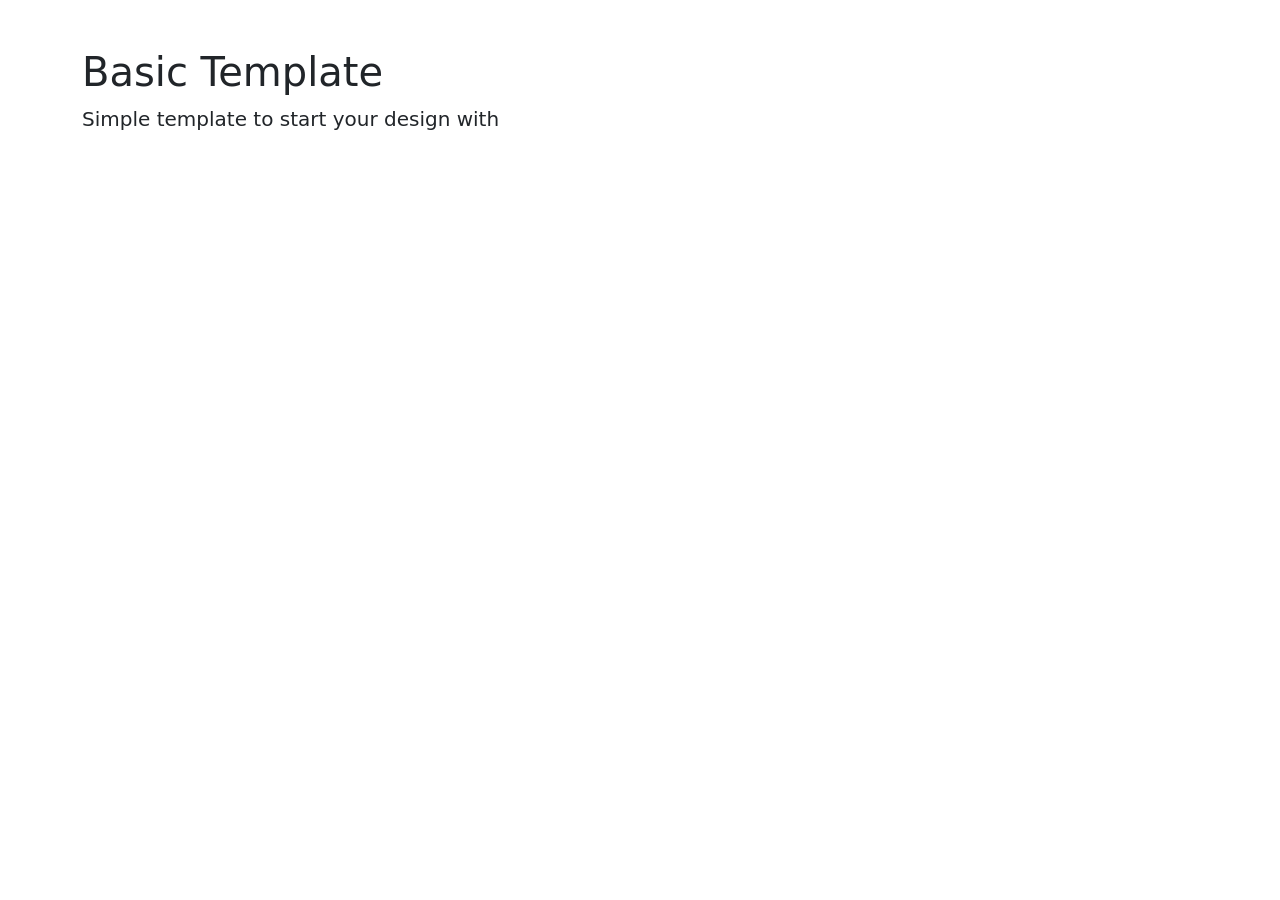
==== contact form/contactform.html @ 66bd151f "innitial form" ====
<!doctype html>
<html lang="en">

<head>
    <title>Contact Form</title>
    <!-- Required meta tags -->
    <meta charset="utf-8">
    <meta name="viewport" content="width=device-width, initial-scale=1, shrink-to-fit=no">

    <!-- Bootstrap CSS -->
    <link href="https://cdn.jsdelivr.net/npm/bootstrap@5.0.0/dist/css/bootstrap.min.css" rel="stylesheet"
        integrity="sha384-wEmeIV1mKuiNpC+IOBjI7aAzPcEZeedi5yW5f2yOq55WWLwNGmvvx4Um1vskeMj0" crossorigin="anonymous">
</head>

<body>
       <div class="container">
           <h1 class="mt-5">Basic Template </h1>
           <p class="lead">Simple template to start your design with</p>
       </div>

    <!-- Bootstrap JS -->
    <script src="https://cdn.jsdelivr.net/npm/bootstrap@5.0.0/dist/js/bootstrap.bundle.min.js"
        integrity="sha384-p34f1UUtsS3wqzfto5wAAmdvj+osOnFyQFpp4Ua3gs/ZVWx6oOypYoCJhGGScy+8" crossorigin="anonymous">
    </script>
</body>

</html>
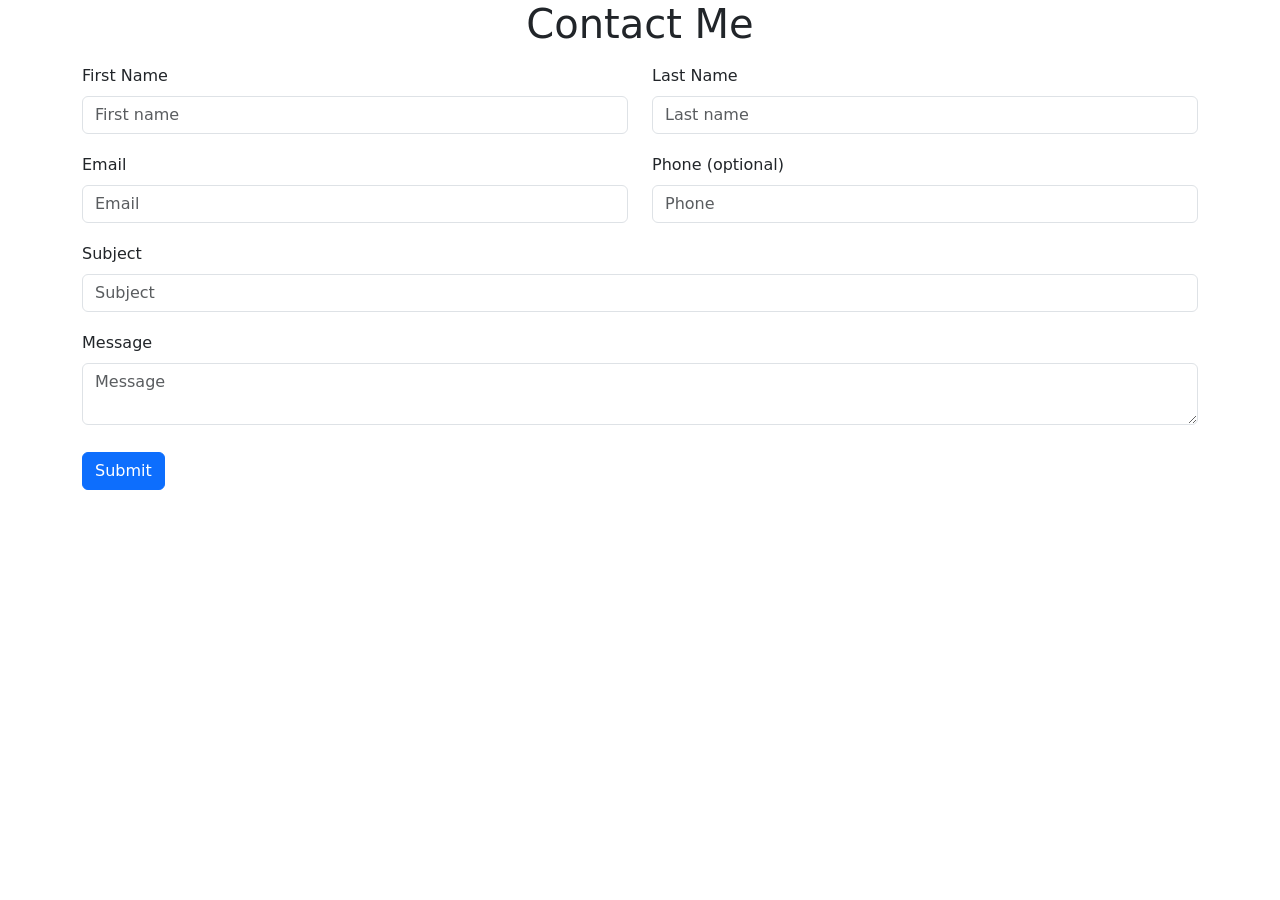
==== commit e0c8fd57: "working gradient" ====
--- a/contact form/contactform.html
+++ b/contact form/contactform.html
@@ -10,12 +10,53 @@
     <!-- Bootstrap CSS -->
     <link href="https://cdn.jsdelivr.net/npm/bootstrap@5.0.0/dist/css/bootstrap.min.css" rel="stylesheet"
         integrity="sha384-wEmeIV1mKuiNpC+IOBjI7aAzPcEZeedi5yW5f2yOq55WWLwNGmvvx4Um1vskeMj0" crossorigin="anonymous">
-</head>
+        <link rel="stylesheet" href="/css/site.css">
+    </head>
 
 <body>
        <div class="container">
-           <h1 class="mt-5">Basic Template </h1>
-           <p class="lead">Simple template to start your design with</p>
+           <h1 class="text-center mb-3">Contact Me</h1>
+           <form action="#">
+               <div class="row mb-1">
+                   <div class="col">
+                       <label class="form-label">First Name</label>
+                       <input type="text" name="firstName" class="form-control" placeholder="First name"
+                           aria-label="First name" required>
+                   </div>
+                   <div class="col">
+                       <label class="form-label">Last Name</label>
+                       <input type="text" name="lastName" class="form-control" placeholder="Last name"
+                           aria-label="Last name" required>
+                   </div>
+               </div>
+               <div class="row mb-1">
+                   <div class="col">
+                       <label class="form-label">Email</label>
+                       <input type="email" name="email" class="form-control" placeholder="Email"
+                           aria-label="Email" required>
+                   </div>
+                   <div class="col">
+                       <label class="form-label">Phone (optional)</label>
+                       <input type="text" name="phone" class="form-control" placeholder="Phone"
+                           aria-label="Phone">
+                   </div>
+               </div>
+               <div class="row mb-1">
+                   <div class="col">
+                       <label class="form-label">Subject</label>
+                       <input type="text" name="subject" class="form-control" placeholder="Subject"
+                           aria-label="Subject" required>
+                   </div>
+               </div>
+               <div class="row mb-1">
+                   <div class="col">
+                       <label class="form-label">Message</label>
+                       <textarea type="text" name="message" class="form-control" placeholder="Message"
+                           aria-label="Message" required></textarea>
+                   </div>
+               </div>
+               <button type="submit" class="btn btn-primary mt-2">Submit</button>
+           </form>
        </div>
 
     <!-- Bootstrap JS -->
--- a/css/site.css
+++ b/css/site.css
@@ -0,0 +1,186 @@
+html {
+    position: relative;
+    min-height: 100%;
+}
+
+body {
+    /* Margin bottom by footer height */
+    margin-bottom: 60px;
+}
+
+.footer {
+    position: absolute;
+    bottom: 0;
+    width: 100%;
+    /* Set the fixed height of the footer here */
+    height: 60px;
+    line-height: 60px;
+    /* Vertically center the text there */
+    background-color: #f5f5f5;
+}
+
+
+/* Custom page CSS
+  -------------------------------------------------- */
+/* Not required for template or sticky footer method. */
+
+body>main>.container {
+    padding: 60px 15px 0px;
+    border: solid;
+}
+
+.footer>.container {
+    padding-right: 15px;
+    padding-left: 15px;
+}
+
+code {
+    font-size: 80%;
+}
+
+.row>div {
+    margin-bottom: 15px;
+}
+
+.content {
+    min-height: 300px;
+    background: #dbdfe5;
+}
+
+.content.bg-alt {
+    background: #b4bac0;
+}
+
+.sidebar-top {
+    min-height: 140px;
+    background: #dbdfe7;
+}
+
+.sidebar-bottom {
+    min-height: 145px;
+    background: #7e8aa0;
+    margin-bottom: -15px;
+}
+
+.sidebar,
+.content {
+    min-height: 300px;
+}
+
+.content-top {
+    min-height: 160px;
+    background: #b4bac0;
+}
+
+.content-bottom {
+    min-height: 125px;
+    background: #7e8aa0;
+    margin-bottom: -15px;
+}
+
+.content-bottom.bg-alt {
+    background: #9ca5b6;
+}
+
+@media (max-width: 991px) {
+    .content-bottom {
+        margin-bottom: 15px;
+    }
+
+    .content-bottom.bg-alt {
+        margin-bottom: -15px;
+    }
+}
+
+.intro {
+    background: #7e8aa0;
+    min-height: 250px;
+}
+
+.section {
+    min-height: 150px;
+    background: #dbdfe5;
+}
+
+.section.bg-alt {
+    background: #b4bac0;
+}
+
+main>.container {
+    padding: 60px 15px 0;
+} 
+ 73  grid3.html 
+@@ -0,0 +1,73 @@
+<!doctype html>
+<html lang="en">
+
+<head>
+    <title>PageTitle</title>
+    <!-- Required meta tags -->
+    <meta charset="utf-8">
+    <meta name="viewport" content="width=device-width, initial-scale=1, shrink-to-fit=no">
+
+    <!-- Bootstrap CSS -->
+    <link href="https://cdn.jsdelivr.net/npm/bootstrap@5.0.0/dist/css/bootstrap.min.css" rel="stylesheet"
+        integrity="sha384-wEmeIV1mKuiNpC+IOBjI7aAzPcEZeedi5yW5f2yOq55WWLwNGmvvx4Um1vskeMj0" crossorigin="anonymous">
+
+    <link rel="stylesheet" href="/css/site.css">
+
+</head>
+
+<body>
+
+    <nav class="navbar navbar-expand-md navbar-dark fixed-top bg-dark">
+        <div class="container-fluid">
+            <a class="navbar-brand" href="#">Fixed navbar</a>
+            <button class="navbar-toggler" type="button" data-bs-toggle="collapse" data-bs-target="#navbarCollapse"
+                aria-controls="navbarCollapse" aria-expanded="false" aria-label="Toggle navigation">
+                <span class="navbar-toggler-icon"></span>
+            </button>
+            <div class="collapse navbar-collapse" id="navbarCollapse">
+                <ul class="navbar-nav me-auto mb-2 mb-md-0">
+                    <li class="nav-item">
+                        <a class="nav-link active" aria-current="page" href="#">Home</a>
+                    </li>
+                    <li class="nav-item">
+                        <a class="nav-link" href="#">Link 1</a>
+                    </li>
+                    <li class="nav-item">
+                        <a class="nav-link" href="#">Link 2</a>
+                    </li>
+                    <li class="nav-item">
+                        <a class="nav-link" href="#">Link 3</a>
+                    </li>
+                </ul>
+            </div>
+        </div>
+    </nav>
+
+    <main class="flex-shrink-0">
+        <div class="container">
+            <div class="row">
+                <div class="col-7">
+                    <div class="content"></div>
+                </div>
+                <div class="col-5">
+                    <div class="row">
+                        <div class="col">
+                            <div class="sidebar-top"></div>
+                        </div>
+                    </div>
+                    <div class="row">
+                        <div class="col">
+                            <div class="sidebar-bottom"></div>
+                        </div>
+                    </div>
+                </div>
+            </div>
+        </div>
+    </main>
+    <!-- Bootstrap JS -->
+    <script src="https://cdn.jsdelivr.net/npm/bootstrap@5.0.0/dist/js/bootstrap.bundle.min.js"
+        integrity="sha384-p34f1UUtsS3wqzfto5wAAmdvj+osOnFyQFpp4Ua3gs/ZVWx6oOypYoCJhGGScy+8" crossorigin="anonymous">
+    </script>
+</body>
+
+</html> 
